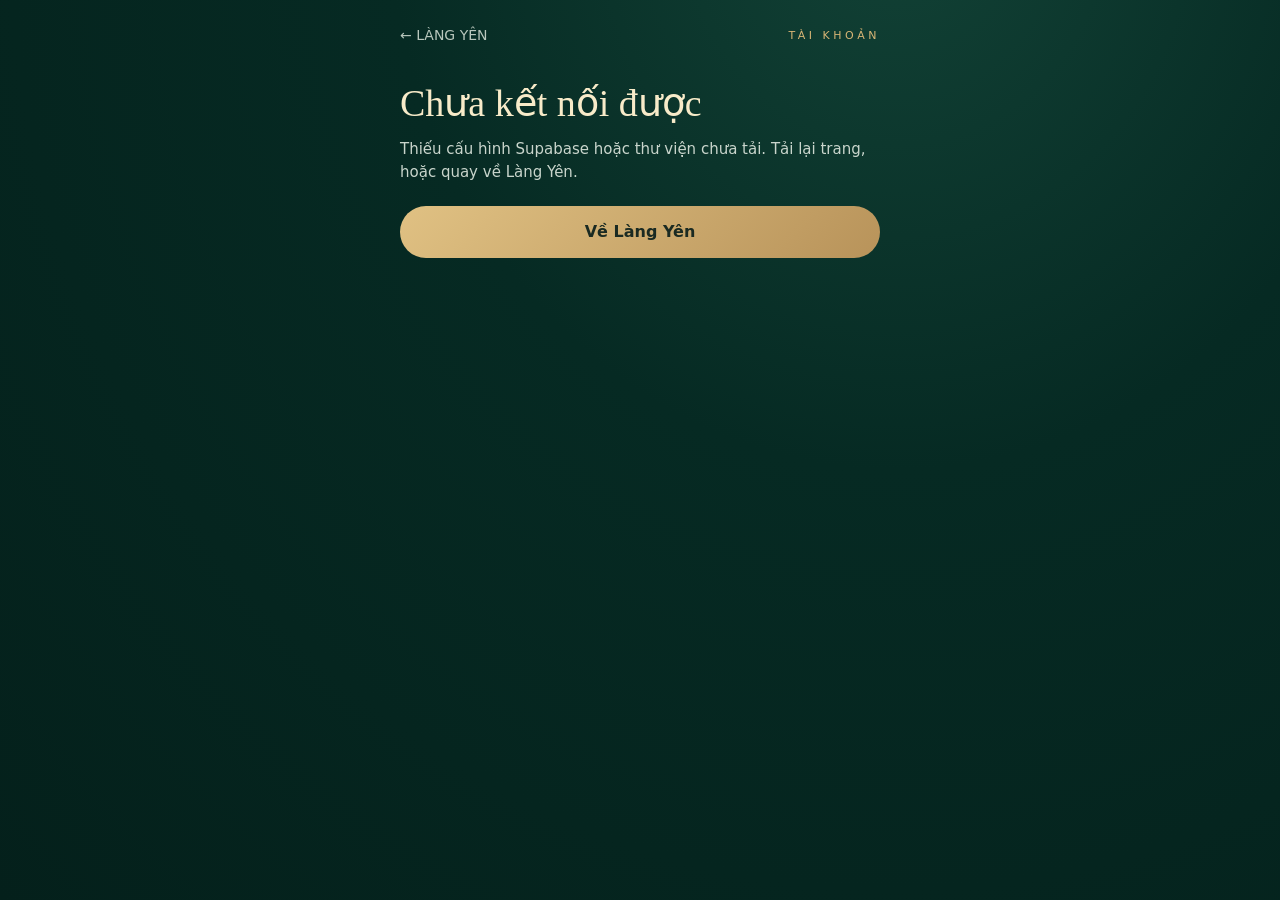
==== account.html @ fbfe5248 "Merge pull request #17 from cheetahmsu/main Chỉnh sửa account" ====
<!doctype html>
<html lang="vi">
<head>
<meta charset="utf-8">
<meta name="viewport" content="width=device-width,initial-scale=1,viewport-fit=cover">
<title>Tài khoản · Làng Yên</title>
<meta name="theme-color" content="#04201b">
<style>
:root{--bg:#04201b;--surf:#0a302a;--line:rgba(200,169,106,.28);--ivory:#f4e7c6;--ivory2:#f8ebc9;--mut:#b9c7bd;--mut2:#9fb0a6;--gold:#d8b575;--cta:linear-gradient(135deg,#e0c183,#b8935a);--ink:#1a2a22;--serif:Georgia,"Times New Roman",serif;--err:#f0a8a0;--ok:#a9dcb8}
*{box-sizing:border-box}[hidden]{display:none!important}
body{margin:0;background:radial-gradient(ellipse at 70% -10%,#124236 0%,#062a23 40%,#04201b 100%);background-color:#04201b;color:var(--ivory);font:16px/1.55 system-ui,-apple-system,"Segoe UI",Roboto,sans-serif;min-height:100vh}
a{color:inherit}button,input,textarea{font:inherit;color:inherit}
.wrap{max-width:520px;margin:0 auto;padding:0 20px 56px}
header.top{display:flex;align-items:center;justify-content:space-between;padding:14px 0}
.back{display:inline-flex;align-items:center;min-height:44px;color:var(--mut);text-decoration:none;font-size:14px}
.eyebrow{font-size:12px;letter-spacing:3.5px;color:var(--gold);text-transform:uppercase}
h1,h2{font-family:var(--serif);font-weight:400;color:var(--ivory2);margin:0}
h1{font-size:clamp(30px,8vw,38px);line-height:1.15;margin-top:10px}
.sub{margin:12px 0 0;color:#c9d5cc;font-size:15px}
.card{border:1px solid var(--line);background:rgba(10,48,42,.75);border-radius:22px;padding:22px;margin-top:20px}
.tabs{display:flex;gap:6px;padding:5px;border-radius:999px;border:1px solid var(--line);background:rgba(10,48,42,.6);margin-top:22px}
.tabs button{flex:1;min-height:44px;border:0;border-radius:999px;background:transparent;color:var(--mut);cursor:pointer;font-size:15px}
.tabs button.on{background:var(--cta);color:var(--ink);font-weight:700}
label.f{display:block;margin-top:16px;font-size:13px;color:var(--mut)}
input[type=text],input[type=email],input[type=password],textarea{width:100%;min-height:50px;margin-top:6px;padding:12px 16px;border-radius:14px;border:1px solid var(--line);background:rgba(4,32,27,.8);font-size:16px}
textarea{min-height:110px;resize:vertical}
input:focus,textarea:focus{outline:2px solid var(--gold);outline-offset:1px}
.btn{display:flex;align-items:center;justify-content:center;width:100%;min-height:52px;margin-top:22px;border:0;border-radius:999px;background:var(--cta);color:var(--ink);font-weight:700;font-size:16px;cursor:pointer;text-decoration:none}
.btn:disabled{opacity:.5;cursor:not-allowed}
.btn.ghost{background:transparent;color:var(--ivory);border:1px solid rgba(216,181,117,.6);font-weight:500;margin-top:12px}
.link{background:none;border:0;padding:0;min-height:44px;color:var(--gold);cursor:pointer;text-decoration:underline;font-size:14px}
.kinds{display:flex;gap:10px;margin-top:6px}
.kind{flex:1;min-width:0;cursor:pointer}
.kind input{position:absolute;opacity:0}
.kind span{display:block;height:100%;padding:14px;border-radius:16px;border:1px solid var(--line);background:rgba(4,32,27,.6)}
.kind b{display:block;font-size:15px}.kind small{display:block;margin-top:4px;color:var(--mut2);font-size:12.5px;line-height:1.4}
.kind input:checked+span{border-color:rgba(216,181,117,.9);background:linear-gradient(160deg,#17493d,#0a2d25)}
.kind input:focus-visible+span{outline:2px solid var(--gold)}
.chk{display:flex;gap:12px;align-items:flex-start;margin-top:18px;font-size:13.5px;color:#d7e0d9;cursor:pointer}
.chk input{width:22px;height:22px;margin:2px 0 0;flex:none;accent-color:#d8b575}
.msg{margin-top:16px;padding:12px 14px;border-radius:14px;font-size:14px;display:none}
.msg.err{display:block;background:rgba(240,168,160,.12);border:1px solid rgba(240,168,160,.4);color:var(--err)}
.msg.ok{display:block;background:rgba(169,220,184,.12);border:1px solid rgba(169,220,184,.4);color:var(--ok)}
.code{letter-spacing:10px;text-align:center;font-size:26px}
.view{display:none}.view.on{display:block}
.badge{display:inline-block;padding:4px 12px;border-radius:999px;font-size:12px;letter-spacing:1.5px;background:rgba(216,181,117,.18);color:#e6c88e}
.note{margin-top:14px;font-size:12.5px;color:var(--mut2)}
ul.soon{margin:10px 0 0;padding-left:20px;color:var(--mut);font-size:14px}
:focus-visible{outline:2px solid var(--gold);outline-offset:2px}
</style>
</head>
<body>
<div class="wrap">
<header class="top"><a class="back" href="index.html">← LÀNG YÊN</a><span class="eyebrow" style="font-size:11px">Tài khoản</span></header>

<!-- Chưa đăng nhập -->
<div class="view on" id="v-auth">
<h1>Vào Làng Yên</h1>
<p class="sub">Khách vào nhanh. Thành viên có nhật ký riêng. Nhà trị liệu đồng hành 1:1 khi bạn đồng ý.</p>
<div class="tabs" role="tablist"><button class="on" data-tab="login" role="tab">Đăng nhập</button><button data-tab="signup" role="tab">Đăng ký</button><button data-tab="guest" role="tab">Khách</button></div>

<form class="card" id="f-login" novalidate>
<label class="f">Email<input type="email" id="lEmail" autocomplete="email" required></label>
<label class="f">Mật khẩu<input type="password" id="lPass" autocomplete="current-password" required></label>
<div class="msg" id="lMsg" role="alert"></div>
<button class="btn" type="submit" id="lBtn">Đăng nhập</button>
<div style="text-align:center;margin-top:10px"><button class="link" type="button" id="toForgot">Quên mật khẩu?</button></div>
</form>

<form class="card" id="f-signup" novalidate hidden>
<div style="font-size:13px;color:var(--mut)">Bạn đăng ký với tư cách</div>
<div class="kinds">
<label class="kind"><input type="radio" name="kind" value="member" checked><span><b>Thành viên</b><small>Nhật ký riêng, cá nhân hoá các hoạt động trong làng</small></span></label>
<label class="kind"><input type="radio" name="kind" value="therapist"><span><b>Nhà trị liệu</b><small>Đồng hành 1:1 với khách và thành viên khi họ đồng ý</small></span></label>
</div>
<label class="f">Tên hiển thị<input type="text" id="sName" maxlength="40" autocomplete="nickname" required></label>
<label class="f">Email<input type="email" id="sEmail" autocomplete="email" required></label>
<label class="f">Mật khẩu (từ 8 ký tự)<input type="password" id="sPass" autocomplete="new-password" minlength="8" required></label>
<label class="chk"><input type="checkbox" id="sAgree"><span>Tôi hiểu Làng Yên là không gian wellness, không phải y khoa, và đồng ý dùng email để nhận mã xác thực.</span></label>
<div class="msg" id="sMsg" role="alert"></div>
<button class="btn" type="submit" id="sBtn">Tạo tài khoản</button>
</form>

<div class="card" id="f-guest" hidden>
<h2 style="font-size:24px">Vào với tư cách khách</h2>
<p class="sub">Không cần email. Bạn có mặt trong làng, chọn tên và dáng vẻ, và có thể nhận lời mời trò chuyện 1:1 từ nhà trị liệu nếu bạn muốn. Nhật ký sẽ lưu trên thiết bị này.</p>
<a class="btn" href="index.html">Vào làng ngay</a>
</div>
</div>

<!-- Nhập mã xác thực -->
<div class="view" id="v-verify">
<h1>Nhập mã xác thực</h1>
<p class="sub" id="vInfo"></p>
<form class="card" id="f-verify" novalidate>
<label class="f">Mã 6 chữ số<input type="text" class="code" id="vCode" inputmode="numeric" autocomplete="one-time-code" maxlength="8" required></label>
<div class="msg" id="vMsg" role="alert"></div>
<button class="btn" type="submit" id="vBtn">Xác nhận</button>
<div style="display:flex;justify-content:space-between;margin-top:8px"><button class="link" type="button" id="vResend">Gửi lại mã</button><button class="link" type="button" id="vBack">Quay lại</button></div>
</form>
<p class="note">Không thấy thư? Kiểm tra mục Spam. Mã có hiệu lực trong thời gian ngắn.</p>
</div>

<!-- Quên mật khẩu -->
<div class="view" id="v-forgot">
<h1>Quên mật khẩu</h1>
<p class="sub">Nhập email đã đăng ký. Chúng tôi gửi mã để bạn đặt mật khẩu mới. Vì lý do an toàn, mật khẩu cũ không bao giờ được gửi qua email.</p>
<form class="card" id="f-forgot" novalidate>
<label class="f">Email<input type="email" id="fEmail" autocomplete="email" required></label>
<div class="msg" id="fMsg" role="alert"></div>
<button class="btn" type="submit" id="fBtn">Gửi mã</button>
<button class="btn ghost" type="button" id="fBack">Quay lại đăng nhập</button>
</form>
</div>

<!-- Đặt mật khẩu mới -->
<div class="view" id="v-reset">
<h1>Đặt mật khẩu mới</h1>
<form class="card" id="f-reset" novalidate>
<div id="rCodeRow"><label class="f">Mã 6 chữ số<input type="text" class="code" id="rCode" inputmode="numeric" autocomplete="one-time-code" maxlength="8"></label></div>
<label class="f">Mật khẩu mới (từ 8 ký tự)<input type="password" id="rPass" autocomplete="new-password" minlength="8" required></label>
<div class="msg" id="rMsg" role="alert"></div>
<button class="btn" type="submit" id="rBtn">Lưu mật khẩu</button>
</form>
</div>

<!-- Hồ sơ -->
<div class="view" id="v-profile">
<span class="badge" id="pBadge"></span> <span class="badge" id="pAdminBadge" hidden style="background:rgba(169,220,184,.18);color:#bfe0c9">ADMIN</span>
<h1 id="pTitle"></h1>
<p class="sub" id="pEmail"></p>

<form class="card" id="f-profile" novalidate>
<label class="f">Tên hiển thị<input type="text" id="pName" maxlength="40" required></label>
<div id="pTherapist" hidden>
<label class="f">Chuyên môn<input type="text" id="pSpec" maxlength="200" placeholder="Ví dụ: thiền, hơi thở, giảm căng thẳng"></label>
<label class="f">Giới thiệu cơ bản<textarea id="pBio" maxlength="1200" placeholder="Đoạn này sẽ được gửi tới khách khi bạn bắt đầu trò chuyện (tính năng đang làm)."></textarea></label>
</div>
<div class="msg" id="pMsg" role="alert"></div>
<button class="btn" type="submit" id="pBtn">Lưu hồ sơ</button>
</form>

<div class="card" id="pStatus" hidden>
<h2 style="font-size:20px" id="pStatusTitle"></h2>
<p class="sub" id="pStatusText"></p>
<button class="btn" id="applyBtn" type="button" hidden>Đăng ký làm nhà trị liệu</button>
</div>
<div class="card" id="pSoon">
<h2 style="font-size:20px" id="pSoonTitle"></h2>
<ul class="soon" id="pSoonList"></ul>
</div>

<form class="card" id="f-pass" novalidate>
<h2 style="font-size:20px">Đổi mật khẩu</h2>
<label class="f">Mật khẩu mới (từ 8 ký tự)<input type="password" id="cPass" autocomplete="new-password" minlength="8"></label>
<div class="msg" id="cMsg" role="alert"></div>
<button class="btn ghost" type="submit">Đổi mật khẩu</button>
</form>

<a class="btn" id="adminLink" href="admin.html" hidden>Trang quản trị</a>
<a class="btn ghost" href="index.html">Về Làng Yên</a>
<button class="btn ghost" id="logout" type="button">Đăng xuất</button>
</div>

<div class="view" id="v-guestin">
<span class="badge">KHÁCH</span>
<h1>Bạn đang là khách</h1>
<p class="sub">Bạn có thể vào làng ngay. Muốn có nhật ký riêng và cá nhân hoá, hãy đăng ký làm thành viên.</p>
<a class="btn" href="index.html">Vào làng</a>
<button class="btn ghost" id="guestToSignup" type="button">Đăng ký thành viên hoặc nhà trị liệu</button>
</div>

<div class="view" id="v-nocfg"><h1>Chưa kết nối được</h1><p class="sub">Thiếu cấu hình Supabase hoặc thư viện chưa tải. Tải lại trang, hoặc quay về Làng Yên.</p><a class="btn" href="index.html">Về Làng Yên</a></div>
</div>

<script src="config.js"></script>
<script src="vendor/supabase.js"></script>
<script>
(function(){
'use strict';
var $=function(s){return document.querySelector(s)};
var $$=function(s){return Array.prototype.slice.call(document.querySelectorAll(s))};
var cfg=window.ANYEN_CONFIG||{};
var client=null,pending={email:'',kind:'signup'},cooldown=0,cdTimer=null,recovering=false;

function show(id){$$('.view').forEach(function(v){v.classList.toggle('on',v.id==='v-'+id)});window.scrollTo(0,0)}
function msg(id,type,text){var el=$(id);el.className='msg'+(type?' '+type:'');el.textContent=text||''}
function busy(btn,on,label){btn.disabled=on;if(label)btn.textContent=label}
var ERR={
 'Invalid login credentials':'Email hoặc mật khẩu chưa đúng.',
 'Email not confirmed':'Email chưa được xác thực. Hãy nhập mã đã gửi tới email của bạn.',
 'User already registered':'Email này đã đăng ký. Hãy đăng nhập.',
 'Token has expired or is invalid':'Mã không đúng hoặc đã hết hạn. Hãy gửi lại mã.',
 'New password should be different from the old password.':'Mật khẩu mới phải khác mật khẩu cũ.'
};
function vi(e){var m=(e&&e.message)||String(e||'');var c=e&&(e.code||'');
 if(ERR[m])return ERR[m];
 if(c==='session_not_found'||/auth session missing|session.*(missing|expired)/i.test(m))return 'Liên kết đặt lại mật khẩu đã hết hạn. Hãy bấm "Quên mật khẩu" để nhận mã mới.';
 if(c==='over_email_send_rate_limit'||/rate limit/i.test(m))return 'Gửi email quá nhanh. Hãy đợi vài phút rồi thử lại.';
 if(c==='weak_password'||/password/i.test(m)&&/(least|weak|short)/i.test(m))return 'Mật khẩu quá yếu. Dùng ít nhất 8 ký tự.';
 if(/network|fetch/i.test(m))return 'Không kết nối được mạng. Hãy thử lại.';
 return 'Có lỗi: '+m}
/* Cùng tên cho thẻ trên đầu nhân vật 3D (hồ sơ khách lưu trong trình duyệt). */
function syncGuestName(n){try{n=String(n||'').replace(/[<>]/g,'').trim().slice(0,24);if(!n)return;var p=JSON.parse(localStorage.getItem('yenGuestProfile17')||'{}');if(p.name===n)return;p.name=n;localStorage.setItem('yenGuestProfile17',JSON.stringify(p))}catch(e){}}
function okEmail(v){return /^[^\s@]+@[^\s@]+\.[^\s@]{2,}$/.test(v)}

/* ---- Tab ---- */
function tab(t){$$('.tabs button').forEach(function(b){b.classList.toggle('on',b.dataset.tab===t)});
 $('#f-login').hidden=t!=='login';$('#f-signup').hidden=t!=='signup';$('#f-guest').hidden=t!=='guest'}
$$('.tabs button').forEach(function(b){b.onclick=function(){tab(b.dataset.tab)}});
$('#guestToSignup').onclick=function(){show('auth');tab('signup')};

/* ---- Đăng ký ---- */
$('#f-signup').addEventListener('submit',async function(e){e.preventDefault();
 var kind=$('input[name=kind]:checked').value,name=$('#sName').value.trim(),email=$('#sEmail').value.trim().toLowerCase(),pass=$('#sPass').value;
 if(!name)return msg('#sMsg','err','Hãy nhập tên hiển thị.');
 if(!okEmail(email))return msg('#sMsg','err','Email chưa hợp lệ.');
 if(pass.length<8)return msg('#sMsg','err','Mật khẩu cần ít nhất 8 ký tự.');
 if(!$('#sAgree').checked)return msg('#sMsg','err','Hãy tick đồng ý để tiếp tục.');
 msg('#sMsg');busy($('#sBtn'),true,'Đang tạo...');
 try{
  var r=await client.auth.signUp({email:email,password:pass,options:{data:{account_type:kind,display_name:name},emailRedirectTo:location.origin+location.pathname.replace(/[^/]*$/,'')+'account.html'}});
  if(r.error)throw r.error;
  if(r.data.user&&r.data.user.identities&&r.data.user.identities.length===0){msg('#sMsg','err','Email này đã đăng ký. Hãy đăng nhập hoặc dùng "Quên mật khẩu".');return}
  if(r.data.session){await loadProfile(true);return}
  pending={email:email,kind:'signup'};openVerify('Chúng tôi đã gửi mã 6 chữ số tới '+email+'. Nhập mã để hoàn tất đăng ký.');
 }catch(err){msg('#sMsg','err',vi(err))}finally{busy($('#sBtn'),false,'Tạo tài khoản')}
});

/* ---- Xác thực mã ---- */
function openVerify(info){$('#vInfo').textContent=info;$('#vCode').value='';msg('#vMsg');show('verify');startCooldown(60);$('#vCode').focus()}
function startCooldown(s){cooldown=s;clearInterval(cdTimer);var b=$('#vResend');var t=function(){if(cooldown>0){b.disabled=true;b.textContent='Gửi lại mã ('+cooldown+'s)';cooldown--}else{clearInterval(cdTimer);b.disabled=false;b.textContent='Gửi lại mã'}};t();cdTimer=setInterval(t,1000)}
$('#f-verify').addEventListener('submit',async function(e){e.preventDefault();
 var code=$('#vCode').value.replace(/\s/g,'');if(code.length<6)return msg('#vMsg','err','Hãy nhập đủ 6 chữ số.');
 msg('#vMsg');busy($('#vBtn'),true,'Đang xác nhận...');
 try{var r=await client.auth.verifyOtp({email:pending.email,token:code,type:pending.kind==='signup'?'signup':'email'});if(r.error)throw r.error;await loadProfile(true)}
 catch(err){msg('#vMsg','err',vi(err))}finally{busy($('#vBtn'),false,'Xác nhận')}
});
$('#vResend').onclick=async function(){
 msg('#vMsg');
 try{var r=await client.auth.resend({type:'signup',email:pending.email});if(r.error)throw r.error;msg('#vMsg','ok','Đã gửi lại mã.');startCooldown(60)}catch(err){msg('#vMsg','err',vi(err))}
};
$('#vBack').onclick=function(){show('auth')};

/* ---- Đăng nhập ---- */
$('#f-login').addEventListener('submit',async function(e){e.preventDefault();
 var email=$('#lEmail').value.trim().toLowerCase(),pass=$('#lPass').value;
 if(!okEmail(email)||!pass)return msg('#lMsg','err','Hãy nhập email và mật khẩu.');
 msg('#lMsg');busy($('#lBtn'),true,'Đang đăng nhập...');
 try{var r=await client.auth.signInWithPassword({email:email,password:pass});
  if(r.error){if(r.error.message==='Email not confirmed'||r.error.code==='email_not_confirmed'){pending={email:email,kind:'signup'};try{await client.auth.resend({type:'signup',email:email})}catch(_){}openVerify('Email này chưa được xác thực. Chúng tôi vừa gửi mã tới '+email+'.');return}throw r.error}
  await loadProfile(true);
 }catch(err){msg('#lMsg','err',vi(err))}finally{busy($('#lBtn'),false,'Đăng nhập')}
});

/* ---- Quên mật khẩu ---- */
$('#toForgot').onclick=function(){$('#fEmail').value=$('#lEmail').value;msg('#fMsg');show('forgot')};
$('#fBack').onclick=function(){show('auth');tab('login')};
$('#f-forgot').addEventListener('submit',async function(e){e.preventDefault();
 var email=$('#fEmail').value.trim().toLowerCase();if(!okEmail(email))return msg('#fMsg','err','Email chưa hợp lệ.');
 msg('#fMsg');busy($('#fBtn'),true,'Đang gửi...');
 try{var r=await client.auth.resetPasswordForEmail(email,{redirectTo:location.origin+location.pathname});if(r.error)throw r.error;
  pending={email:email,kind:'recovery'};recovering=false;$('#rCodeRow').hidden=false;$('#rCode').value='';$('#rPass').value='';msg('#rMsg','ok','Nếu email đã đăng ký, mã đã được gửi tới '+email+'.');show('reset')}
 catch(err){msg('#fMsg','err',vi(err))}finally{busy($('#fBtn'),false,'Gửi mã')}
});
$('#f-reset').addEventListener('submit',async function(e){e.preventDefault();
 var pass=$('#rPass').value;if(pass.length<8)return msg('#rMsg','err','Mật khẩu cần ít nhất 8 ký tự.');
 msg('#rMsg');busy($('#rBtn'),true,'Đang lưu...');
 try{
  if(!recovering){var code=$('#rCode').value.replace(/\s/g,'');if(code.length<6)throw {message:'Hãy nhập đủ 6 chữ số.'};var v=await client.auth.verifyOtp({email:pending.email,token:code,type:'recovery'});if(v.error)throw v.error}
  var u=await client.auth.updateUser({password:pass});if(u.error)throw u.error;recovering=false;await loadProfile(true);
 }catch(err){if(recovering&&(err&&(err.code==='session_not_found'||/auth session missing/i.test(err.message||'')))){recovering=false;$('#rCodeRow').hidden=false;try{show('forgot');msg('#fMsg','err',vi(err))}catch(_){msg('#rMsg','err',vi(err))}}else msg('#rMsg','err',vi(err))}finally{busy($('#rBtn'),false,'Lưu mật khẩu')}
});

/* ---- Hồ sơ ---- */
var profile=null;
var NEXT=(new URLSearchParams(location.search)).get('next');if(!/^[a-z0-9_-]+\.html$/i.test(NEXT||''))NEXT=null;
async function loadProfile(fromAuth){
 var s=await client.auth.getSession();var session=s.data&&s.data.session;
 if(!session){show('auth');return}
 var r=await client.rpc('anyen_get_my_profile');if(r.error){show('auth');return}
 profile=r.data;
 if(fromAuth&&NEXT&&profile&&profile.role!=='guest'){location.href=NEXT;return}
 if(!profile||profile.role==='guest'){show('guestin');return}
 syncGuestName(profile.display_name);
 var th=profile.role==='therapist',ts=profile.therapist_status||'none',ms=profile.member_status||'active';
 $('#pBadge').textContent=(th&&ts==='approved')?'NHÀ TRỊ LIỆU':(th&&ts==='pending')?'THÀNH VIÊN · CHỜ DUYỆT TRỊ LIỆU':(th&&ts==='suspended')?'THÀNH VIÊN · TRỊ LIỆU TẠM KHOÁ':'THÀNH VIÊN';
 $('#pAdminBadge').hidden=!profile.is_admin;$('#adminLink').hidden=!profile.is_admin;
 $('#pTitle').textContent=profile.display_name||'Bạn';
 $('#pEmail').textContent=profile.email||'';
 $('#pName').value=profile.display_name||'';
 $('#pTherapist').hidden=!th;$('#pSpec').value=profile.specialty||'';$('#pBio').value=profile.bio||'';
 var st=null,canApply=false;
 if(ms==='restricted'){st=['Tài khoản đang bị hạn chế','Bạn vẫn đi dạo được trong làng nhưng không tham gia các hoạt động.'+(profile.status_reason?' Lý do: '+profile.status_reason:'')+' Hãy liên hệ quản trị viên nếu cần hỏi thêm.']}
 else if(ts==='pending'){st=['Đang chờ duyệt nhà trị liệu','Quản trị viên sẽ liên hệ với bạn qua email để xác minh. Trong lúc chờ, bạn dùng như thành viên và có thể hoàn thiện phần giới thiệu bên trên.']}
 else if(ts==='rejected'){st=['Đơn nhà trị liệu chưa được duyệt',(profile.status_reason?'Lý do: '+profile.status_reason+'. ':'')+'Bạn có thể cập nhật thông tin và nộp lại.'];canApply=true}
 else if(ts==='suspended'){st=['Quyền nhà trị liệu đang tạm khoá','Hãy liên hệ quản trị viên để biết thêm.'+(profile.status_reason?' Lý do: '+profile.status_reason:'')]}
 else if(ts==='approved'&&th){st=null}
 else{st=['Bạn muốn đồng hành cùng người khác?','Thành viên có thể đăng ký làm nhà trị liệu. Quản trị viên sẽ liên hệ qua email để xác minh trước khi duyệt.'];canApply=true}
 $('#pStatus').hidden=!st;if(st){$('#pStatusTitle').textContent=st[0];$('#pStatusText').textContent=st[1]}
 $('#applyBtn').hidden=!canApply||ms==='restricted';
 $('#pSoonTitle').textContent=(th&&ts==='approved')?'Sắp có cho nhà trị liệu':'Sắp có cho thành viên';
 var items=(th&&ts==='approved')?['Giới thiệu cơ bản tự gửi tới khách khi bắt đầu trò chuyện','Trò chuyện 1:1, mỗi lúc chỉ với một người','Chọn toà nhà bạn làm chủ (do quản trị viên duyệt)','Mời vào không gian kiến trúc, chỉ khi người kia đồng ý']:['Nhật ký riêng lưu theo tài khoản','Cá nhân hoá trang phục, không gian xuất phát, nhịp thở, âm thanh'];
 var ul=$('#pSoonList');ul.textContent='';items.forEach(function(t){var li=document.createElement('li');li.textContent=t;ul.appendChild(li)});
 msg('#pMsg');show('profile');
}
$('#f-profile').addEventListener('submit',async function(e){e.preventDefault();
 var name=$('#pName').value.trim();if(!name)return msg('#pMsg','err','Tên hiển thị không được trống.');
 msg('#pMsg');busy($('#pBtn'),true,'Đang lưu...');
 try{var r=await client.rpc('anyen_update_my_profile',{p_display_name:name,p_bio:$('#pBio').value,p_specialty:$('#pSpec').value,p_prefs:null});if(r.error)throw r.error;profile=r.data;$('#pTitle').textContent=profile.display_name;syncGuestName(profile.display_name);msg('#pMsg','ok','Đã lưu.')}
 catch(err){msg('#pMsg','err',vi(err))}finally{busy($('#pBtn'),false,'Lưu hồ sơ')}
});
$('#f-pass').addEventListener('submit',async function(e){e.preventDefault();
 var p=$('#cPass').value;if(p.length<8)return msg('#cMsg','err','Mật khẩu cần ít nhất 8 ký tự.');
 try{var r=await client.auth.updateUser({password:p});if(r.error)throw r.error;$('#cPass').value='';msg('#cMsg','ok','Đã đổi mật khẩu.')}catch(err){msg('#cMsg','err',vi(err))}
});
$('#applyBtn').onclick=async function(){busy(this,true);try{var r=await client.rpc('anyen_apply_therapist');if(r.error)throw r.error;await loadProfile()}catch(err){msg('#pMsg','err',vi(err))}finally{busy(this,false)}};
$('#logout').onclick=async function(){try{await client.auth.signOut()}catch(_){}profile=null;show('auth');tab('login')};

/* ---- Khởi động ---- */
(async function(){
 var create=window.supabase&&window.supabase.createClient;
 if(!cfg.supabaseUrl||!cfg.publishableKey||!create){show('nocfg');return}
 client=create(cfg.supabaseUrl,cfg.publishableKey,{auth:{persistSession:true,autoRefreshToken:true,detectSessionInUrl:true}});
 client.auth.onAuthStateChange(function(ev){if(ev==='PASSWORD_RECOVERY'){recovering=true;$('#rCodeRow').hidden=true;msg('#rMsg');show('reset')}});
 if(/type=recovery/.test(location.hash+location.search)){recovering=true;$('#rCodeRow').hidden=true;show('reset');return}
 try{await loadProfile()}catch(e){show('auth')}
 var h=location.hash.replace('#','');if(h==='signup')tab('signup');
})();
window.__acct={tab:tab};
})();
</script>
</body>
</html>
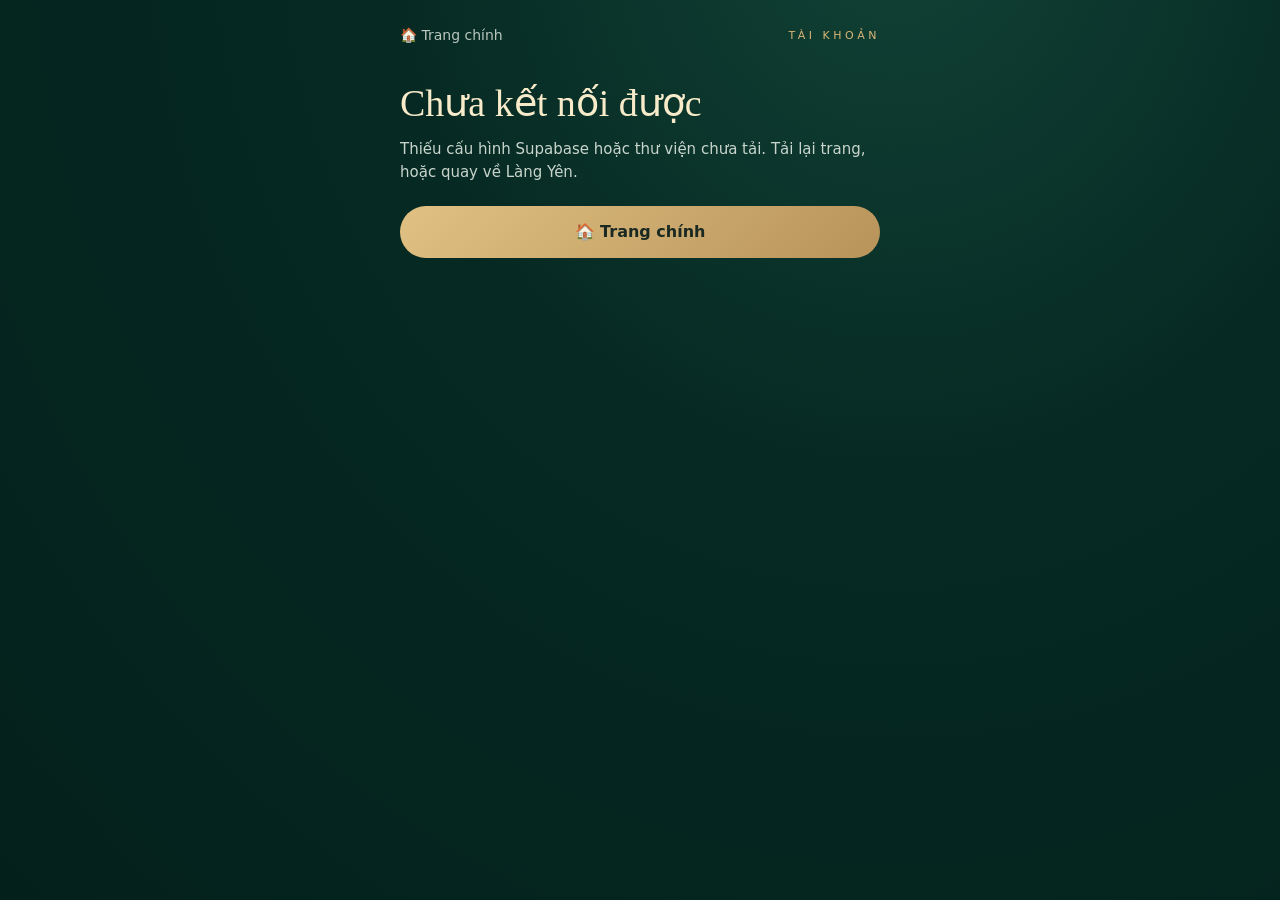
==== commit 6f452d49: "Merge pull request #18 from cheetahmsu/main Hoàn thành Làng Yên cơ bản có Rừng Yên, Vịnh Yên và Anse" ====
--- a/account.html
+++ b/account.html
@@ -48,10 +48,11 @@
 ul.soon{margin:10px 0 0;padding-left:20px;color:var(--mut);font-size:14px}
 :focus-visible{outline:2px solid var(--gold);outline-offset:2px}
 </style>
+<style>html{-webkit-text-size-adjust:100%;text-size-adjust:100%}*{touch-action:manipulation}@media (pointer:coarse){input:not([type=checkbox]):not([type=radio]):not([type=range]),select,textarea{font-size:max(16px,1em)!important}}</style>
 </head>
 <body>
 <div class="wrap">
-<header class="top"><a class="back" href="index.html">← LÀNG YÊN</a><span class="eyebrow" style="font-size:11px">Tài khoản</span></header>
+<header class="top"><a class="back" href="index.html">🏠 Trang chính</a><span class="eyebrow" style="font-size:11px">Tài khoản</span></header>
 
 <!-- Chưa đăng nhập -->
 <div class="view on" id="v-auth">
@@ -70,7 +71,7 @@
 <form class="card" id="f-signup" novalidate hidden>
 <div style="font-size:13px;color:var(--mut)">Bạn đăng ký với tư cách</div>
 <div class="kinds">
-<label class="kind"><input type="radio" name="kind" value="member" checked><span><b>Thành viên</b><small>Nhật ký riêng, cá nhân hoá các hoạt động trong làng</small></span></label>
+<label class="kind"><input type="radio" name="kind" value="member" checked><span><b>Thành viên</b><small>Nhật ký riêng, cá nhân hóa các hoạt động trong làng</small></span></label>
 <label class="kind"><input type="radio" name="kind" value="therapist"><span><b>Nhà trị liệu</b><small>Đồng hành 1:1 với khách và thành viên khi họ đồng ý</small></span></label>
 </div>
 <label class="f">Tên hiển thị<input type="text" id="sName" maxlength="40" autocomplete="nickname" required></label>
@@ -157,20 +158,21 @@
 <button class="btn ghost" type="submit">Đổi mật khẩu</button>
 </form>
 
+<a class="btn" href="lich.html">🗓 Lịch hẹn</a>
 <a class="btn" id="adminLink" href="admin.html" hidden>Trang quản trị</a>
-<a class="btn ghost" href="index.html">Về Làng Yên</a>
+<a class="btn ghost" href="index.html">🏠 Trang chính</a>
 <button class="btn ghost" id="logout" type="button">Đăng xuất</button>
 </div>
 
 <div class="view" id="v-guestin">
 <span class="badge">KHÁCH</span>
 <h1>Bạn đang là khách</h1>
-<p class="sub">Bạn có thể vào làng ngay. Muốn có nhật ký riêng và cá nhân hoá, hãy đăng ký làm thành viên.</p>
+<p class="sub">Bạn có thể vào làng ngay. Muốn có nhật ký riêng và cá nhân hóa, hãy đăng ký làm thành viên.</p>
 <a class="btn" href="index.html">Vào làng</a>
 <button class="btn ghost" id="guestToSignup" type="button">Đăng ký thành viên hoặc nhà trị liệu</button>
 </div>
 
-<div class="view" id="v-nocfg"><h1>Chưa kết nối được</h1><p class="sub">Thiếu cấu hình Supabase hoặc thư viện chưa tải. Tải lại trang, hoặc quay về Làng Yên.</p><a class="btn" href="index.html">Về Làng Yên</a></div>
+<div class="view" id="v-nocfg"><h1>Chưa kết nối được</h1><p class="sub">Thiếu cấu hình Supabase hoặc thư viện chưa tải. Tải lại trang, hoặc quay về Làng Yên.</p><a class="btn" href="index.html">🏠 Trang chính</a></div>
 </div>
 
 <script src="config.js"></script>
@@ -294,13 +296,13 @@
  if(ms==='restricted'){st=['Tài khoản đang bị hạn chế','Bạn vẫn đi dạo được trong làng nhưng không tham gia các hoạt động.'+(profile.status_reason?' Lý do: '+profile.status_reason:'')+' Hãy liên hệ quản trị viên nếu cần hỏi thêm.']}
  else if(ts==='pending'){st=['Đang chờ duyệt nhà trị liệu','Quản trị viên sẽ liên hệ với bạn qua email để xác minh. Trong lúc chờ, bạn dùng như thành viên và có thể hoàn thiện phần giới thiệu bên trên.']}
  else if(ts==='rejected'){st=['Đơn nhà trị liệu chưa được duyệt',(profile.status_reason?'Lý do: '+profile.status_reason+'. ':'')+'Bạn có thể cập nhật thông tin và nộp lại.'];canApply=true}
- else if(ts==='suspended'){st=['Quyền nhà trị liệu đang tạm khoá','Hãy liên hệ quản trị viên để biết thêm.'+(profile.status_reason?' Lý do: '+profile.status_reason:'')]}
+ else if(ts==='suspended'){st=['Quyền nhà trị liệu đang tạm khóa','Hãy liên hệ quản trị viên để biết thêm.'+(profile.status_reason?' Lý do: '+profile.status_reason:'')]}
  else if(ts==='approved'&&th){st=null}
  else{st=['Bạn muốn đồng hành cùng người khác?','Thành viên có thể đăng ký làm nhà trị liệu. Quản trị viên sẽ liên hệ qua email để xác minh trước khi duyệt.'];canApply=true}
  $('#pStatus').hidden=!st;if(st){$('#pStatusTitle').textContent=st[0];$('#pStatusText').textContent=st[1]}
  $('#applyBtn').hidden=!canApply||ms==='restricted';
  $('#pSoonTitle').textContent=(th&&ts==='approved')?'Sắp có cho nhà trị liệu':'Sắp có cho thành viên';
- var items=(th&&ts==='approved')?['Giới thiệu cơ bản tự gửi tới khách khi bắt đầu trò chuyện','Trò chuyện 1:1, mỗi lúc chỉ với một người','Chọn toà nhà bạn làm chủ (do quản trị viên duyệt)','Mời vào không gian kiến trúc, chỉ khi người kia đồng ý']:['Nhật ký riêng lưu theo tài khoản','Cá nhân hoá trang phục, không gian xuất phát, nhịp thở, âm thanh'];
+ var items=(th&&ts==='approved')?['Giới thiệu cơ bản tự gửi tới khách khi bắt đầu trò chuyện','Trò chuyện 1:1, mỗi lúc chỉ với một người','Chọn toà nhà bạn làm chủ (do quản trị viên duyệt)','Mời vào không gian kiến trúc, chỉ khi người kia đồng ý']:['Nhật ký riêng lưu theo tài khoản','Cá nhân hóa trang phục, không gian xuất phát, nhịp thở, âm thanh'];
  var ul=$('#pSoonList');ul.textContent='';items.forEach(function(t){var li=document.createElement('li');li.textContent=t;ul.appendChild(li)});
  msg('#pMsg');show('profile');
 }
@@ -323,6 +325,7 @@
  if(!cfg.supabaseUrl||!cfg.publishableKey||!create){show('nocfg');return}
  client=create(cfg.supabaseUrl,cfg.publishableKey,{auth:{persistSession:true,autoRefreshToken:true,detectSessionInUrl:true}});
  client.auth.onAuthStateChange(function(ev){if(ev==='PASSWORD_RECOVERY'){recovering=true;$('#rCodeRow').hidden=true;msg('#rMsg');show('reset')}});
+ if(/[?&]logout=1/.test(location.search)){try{await client.auth.signOut()}catch(_){}location.replace(NEXT||'index.html');return}
  if(/type=recovery/.test(location.hash+location.search)){recovering=true;$('#rCodeRow').hidden=true;show('reset');return}
  try{await loadProfile()}catch(e){show('auth')}
  var h=location.hash.replace('#','');if(h==='signup')tab('signup');
